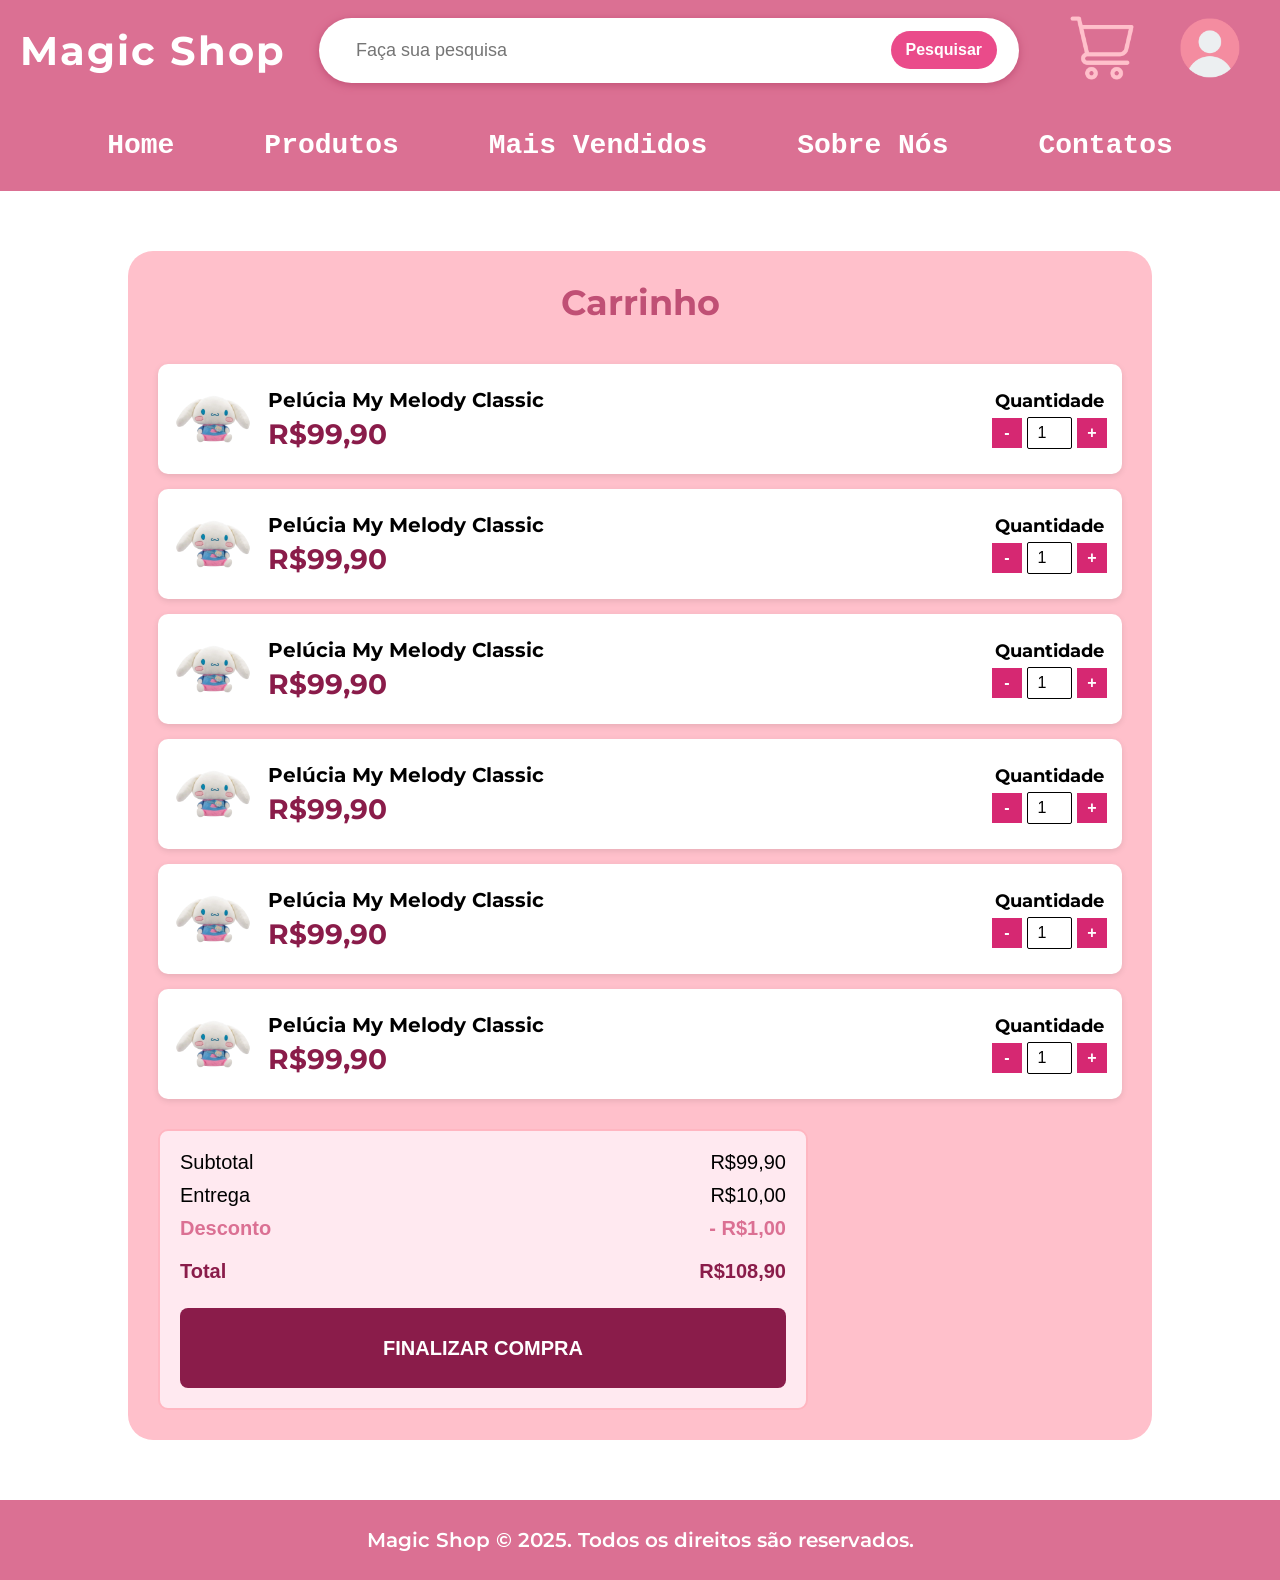
==== HTML/carrinho.html @ 6ffa8bc1 "update" ====
<!DOCTYPE html>
<html lang="pt-br">

<head>
    <meta charset="UTF-8" />
    <meta name="viewport" content="width=device-width, initial-scale=1.0" />
    <title>
        Magic Shop
    </title>
    <link rel="icon" type="image/x-icon" href="/img/fav-icon-my-melody.png" />

    <link rel="stylesheet" href="/style/style.css" />

    <link rel="preconnect" href="https://fonts.googleapis.com" />
    <link rel="preconnect" href="https://fonts.gstatic.com" crossorigin />
    <link
        href="https://fonts.googleapis.com/css2?family=Delius&family=Montserrat:ital,wght@0,100..900;1,100..900&family=Poiret+One&display=swap"
        rel="stylesheet" />
    <link rel="preconnect" href="https://fonts.googleapis.com" />
    <link rel="preconnect" href="https://fonts.gstatic.com" crossorigin />
    <link href="https://fonts.googleapis.com/css2?family=Alex+Brush&display=swap" rel="stylesheet" />
</head>

<body>
    <!------------Header----------------->
    <header>
        <h1>
            Magic Shop
        </h1>
        <form class="pesquisar">
            <input type="text" name="pesquisa" id="" placeholder="Faça sua pesquisa" />
            <button type="submit">
                Pesquisar
            </button>
        </form>
        <ul>
            <li>
                <a href="#">
                    <img src="/banco de imagens - Magic Shop/icones/icon-carrinho.png" alt="carrinho de compras" />
                </a>
            </li>
            <li>
                <a href="#">
                    <img src="/banco de imagens - Magic Shop/icones/icon-profile.png" alt="icone de perfil" />
                </a>
            </li>
        </ul>
    </header>
    <!------------------Nav-bar---------->
    <nav class="nav-bar">
        <ul>
            <li>
                <a href="/HTML/index.html">
                    Home
                </a>
            </li>
            <li>
                <a href="/HTML/produtos.html">
                    Produtos
                </a>
            </li>
            <li>
                <a href="#mais-vendidos">
                    Mais Vendidos
                </a>
            </li>
            <li>
                <a href="/HTML/sobre-nos.html">
                    Sobre Nós
                </a>
            </li>
            <li>
                <a href="/HTML/contate-nos.html">
                    Contatos
                </a>
            </li>
        </ul>
    </nav>

    <main>
        <section class="carrinho-container">

            <h2>
                Carrinho
            </h2>

            <ul class="lista-itens">
                <li class="item">
                    <img src="/banco de imagens - Magic Shop/Cinnamoroll/Cinnamoroll - Classic.png"
                        alt="Pelúcia My Melody Classic"/>
                    <div class="info">
                        <h3>
                            Pelúcia My Melody Classic
                        </h3>
                        <strong>R$99,90</strong>

                    </div>

                    <label>
                        Quantidade
                        <div class="quantidade">
                            <button>
                                -
                            </button>
                            <input type="number" value="1" min="1">
                            <button>
                                +
                            </button>
                        </div>
                    </label>
                </li>

                 <li class="item">
                    <img src="/banco de imagens - Magic Shop/Cinnamoroll/Cinnamoroll - Classic.png"
                        alt="Pelúcia My Melody Classic"/>
                    <div class="info">
                        <h3>
                            Pelúcia My Melody Classic
                        </h3>
                        <strong>R$99,90</strong>

                    </div>

                    <label>
                        Quantidade
                        <div class="quantidade">
                            <button>
                                -
                            </button>
                            <input type="number" value="1" min="1">
                            <button>
                                +
                            </button>
                        </div>
                    </label>
                </li>

                 <li class="item">
                    <img src="/banco de imagens - Magic Shop/Cinnamoroll/Cinnamoroll - Classic.png"
                        alt="Pelúcia My Melody Classic"/>
                    <div class="info">
                        <h3>
                            Pelúcia My Melody Classic
                        </h3>
                        <strong>R$99,90</strong>

                    </div>

                    <label>
                        Quantidade
                        <div class="quantidade">
                            <button>
                                -
                            </button>
                            <input type="number" value="1" min="1">
                            <button>
                                +
                            </button>
                        </div>
                    </label>
                </li>

                 <li class="item">
                    <img src="/banco de imagens - Magic Shop/Cinnamoroll/Cinnamoroll - Classic.png"
                        alt="Pelúcia My Melody Classic"/>
                    <div class="info">
                        <h3>
                            Pelúcia My Melody Classic
                        </h3>
                        <strong>R$99,90</strong>

                    </div>

                    <label>
                        Quantidade
                        <div class="quantidade">
                            <button>
                                -
                            </button>
                            <input type="number" value="1" min="1">
                            <button>
                                +
                            </button>
                        </div>
                    </label>
                </li>

                 <li class="item">
                    <img src="/banco de imagens - Magic Shop/Cinnamoroll/Cinnamoroll - Classic.png"
                        alt="Pelúcia My Melody Classic"/>
                    <div class="info">
                        <h3>
                            Pelúcia My Melody Classic
                        </h3>
                        <strong>R$99,90</strong>

                    </div>

                    <label>
                        Quantidade
                        <div class="quantidade">
                            <button>
                                -
                            </button>
                            <input type="number" value="1" min="1">
                            <button>
                                +
                            </button>
                        </div>
                    </label>
                </li>

                <li class="item">
                    <img src="/banco de imagens - Magic Shop/Cinnamoroll/Cinnamoroll - Classic.png"
                        alt="Pelúcia My Melody Classic"/>
                    <div class="info">
                        <h3>
                            Pelúcia My Melody Classic
                        </h3>
                        <strong>R$99,90</strong>

                    </div>

                    <label>
                        Quantidade
                        <div class="quantidade">
                            <button>
                                -
                            </button>
                            <input type="number" value="1" min="1">
                            <button>
                                +
                            </button>
                        </div>
                    </label>
                </li>

                
            </ul>

            <aside class="resumo">
                <p>Subtotal 
                    <span>
                        R$99,90
                    </span>
                </p>

                <p>
                    Entrega 
                    <span>
                        R$10,00
                    </span>
                </p>

                <p class="desconto">
                    Desconto 
                    <span>
                        - R$1,00
                    </span>
                </p>

                <p class="total">
                    Total 
                    <span>
                        R$108,90
                    </span>
                </p>

                <button class="finalizar">
                    FINALIZAR COMPRA
                </button>

            </aside>

        </section>
    </main>

        <footer class="all-pages-footer">
        <p>
            Magic Shop © 2025. Todos os direitos são reservados.
        </p>
    </footer>

</body>

</html>
---- style/style.css ----
/*==========Geral==============*/
html {
    scroll-behavior: smooth;
}

* {
    margin: 0;
    padding: 0;
    box-sizing: border-box;
}

/*==== Body ====*/
body {
    font-family: Arial, Helvetica, sans-serif;
    background-color: #ffffff;
}

/*=====Header=====*/
header {
    position: absolute;
    display: flex;
    justify-content: center;
    align-items: center;
    background-color: palevioletred;
    padding: 15px 20px;
    position: relative;
    height: 100px;
}

header h1 {
    color: white;
    font-size: 40px;
    letter-spacing: 2px;
    font-family: "Montserrat", sans-serif;
    margin: 0;
}

header img {
    width: 80px;
    height: 80px;
    object-fit: contain;
    transition: transform 0.3s;
}

header ul {
    display: flex;
    align-items: center;
    padding: 0;
    margin: 0;
    gap: 8px;
}

header li {
    list-style-type: none;
}

header a {
    display: inline-block;
    text-align: center;
    text-decoration: none;
    border-radius: 50px;
    transition: background-color 0.3s, color 0.3s, border-radius 0.3s;
    margin: 0 10px;
}

header form.pesquisar {
    display: flex;
    align-items: center;
    gap: 10px;
    padding: 10px 20px;
    border-radius: 50px;
    background-color: white;
    box-shadow: 0 2px 8px #c05075;
    width: 100%;
    max-width: 700px;
    margin: 0 auto;
}

.pesquisar label {
    margin-right: 10px;
    color: black;
}

.pesquisar input[type="text"] {
    flex: 1;
    padding: 10px 15px;
    border: 2px solid white;
    border-radius: 15px;
    font-size: 18px;
    outline: none;
    transition: border-color 0.3 ease;
}

.pesquisar input[type="text"]:focus {
    border-color: palevioletred;
}

.pesquisar button {
    color: white;
    font-weight: bold;
    font-size: 16px;
    cursor: pointer;
    padding: 10px 15px;
    margin: 2px;
    border-radius: 20px;
    background-color: #ea4b8a;
    border: #ea4b8a;
}

.pesquisar button:hover {
    background-color: #bc255c;
}

/*=====Nav-bar=============*/
.nav-bar {
    display: flex;
    justify-content: center;
    align-items: center;
    background-color: palevioletred;
    padding: 15px 20px;
    position: relative;
    font-family: 'Courier New', Courier, monospace;
}

.nav-bar ul {
    display: flex;
    justify-content: center;
    align-items: center;
    padding: 0;
    margin: 0;
    gap: 20px;
}

.nav-bar li {
    list-style-type: none;
}

.nav-bar a {
    display: inline-block;
    padding: 15px 25px;
    color: white;
    text-align: center;
    text-decoration: none;
    font-family: 'Courier New', Courier, monospace;
    font-size: 28px;
    font-weight: bold;
    border-radius: 50px;
    transition: background-color 0.3s, color 0.3s, border-radius 0.3s;
    margin: 0 10px;
}

.nav-bar a:hover {
    background-color: #bc255c;
    color: white;
    box-shadow: 0 4px 8px rgba(0, 0, 0, 0.2);
}

/*Article geral*/
article {
    flex: 3;
    align-items: center;
    text-align: center;
    margin: auto;
    padding: 20px;
}

/*=============Homepage=============================*/
.homepage-title {
    flex: 3;
    align-items: center;
    text-align: center;
    margin: 15px;
    padding: 15px;
}

.homepage-title h2 {
    text-align: center;
    color: #c05075;
    font-size: 45px;
    font-family: Snell Roundhand, cursive;
}

/*====================banner======================*/
.banner {
    background-color: #C05075;
    display: flex;
    align-items: center;
    justify-content: center;
    border-radius: 12px;
    display: flex;
    width: 1200px;
    height: 300px;
    margin: 30px auto;
}

.banner-content {
    text-align: center;
    color: #FFFFFF;
}

.titulo {
    font-family: "Alex Brush", cursive;
    font-size: 60px;
    line-height: 1.2;
}

.subtitulo {
    font-family: 'Alata', sans-serif;
    font-size: 32px;
    margin: 10px 0 30px 0;
}

.botao {
    display: inline-block;
    padding: 18px 36px;
    background-color: #FFFFFF;
    color: #000000;
    font-size: 24px;
    border-radius: 50px;
    text-decoration: none;
    font-family: 'Alata', sans-serif;
    transition: background-color 0.3s ease, transform 0.2s ease;
}

.botao:hover {
    background-color: #f0f0f0;
    transform: scale(1.05);
}

/*===============Produtos - Home ===========*/

.nossos-produtos {
    display: flex;
    gap: 10px;
    flex-wrap: nowrap;
    overflow-x: auto;
    margin-right: 70px;
    margin-left: 70px;
    margin-bottom: 20px auto;
}

.titulo-produtos {
    color: white;
    background-color: #ea4b8a;
    font-family: 'Franklin Gothic Medium', 'Arial Narrow', Arial, sans-serif;
    font-size: 35px;
    font-weight: 500;
    padding: 5px 40px;
    border: #ea4b8a 3px dashed;
    border-radius: 50px;
    text-align: center;
    letter-spacing: 2px;
    width: fit-content;
    margin: 2px auto;
    margin-bottom: 30px;
}

.card {
    border: 3px solid #FFC0CB;
    border-radius: 30px;
    width: 400px;
    height: 550px;
    padding: 15px;
    flex: 0 0 auto;
    text-align: center;
    background-color: #FFC0CB;
    margin-bottom: 15px;
}


.card img {
    width: auto;
    height: 280px;
    border-radius: 6px;
    margin-bottom: 10px;
}

.card h4 {
    font-size: 24px;
    margin: 10px 0 5px;
    color: black;
    font-family: 'Trebuchet MS';
    text-align: center;
    padding: 2px;
}


.card p {
    color: #ea4b8a;
    font-size: 36px;
    font-weight: bold;
    margin-bottom: 5px;
    font-family: Arial, Helvetica, sans-serif;
}

a {
    text-decoration: none;
    color: white;
}

.card button {
    font-size: 20px;
    font-weight: bold;
    display: inline-block;
    width: 80%;
    height: 47px;
    justify-content: center;
    margin: 5px 0;
    background-color: #BC255C;
    color: white;
    border: none;
    padding: 10px 20px;
    border-radius: 10px;
    cursor: pointer;
}


.card button:hover {
    background-color: #ea4b8a;
}

.arrow {
    border: none;
    background-color: #fff;
}

.arrow img {
    height: 150px;
    width: 150px;
    background-color: #fff;
}

.sessao-produtos {
    text-align: center;
    padding: 40px 0;
}

/*----------------------------Personagenss - homepage -------------------------*/
.personagens {
    padding: 80px 20px;
    text-align: center;
}

.titulo-personagens {
    font-size: 40px;
    margin-bottom: 40px;
    font-family: "Montserrat" sans-serif;
    color: #C05075;
}

.characters {
    display: flex;
    flex-wrap: wrap;
    justify-content: center;
    gap: 40px;
}

.character {
    display: flex;
    flex-direction: column;
    align-items: center;
}

.character img {
    width: auto;
    height: 250px;
    object-fit: cover;
    border-radius: 50px;
}

.nome-personagens {
    margin-top: 16px;
    font-size: 26px;
    color: #EA4B8A;
    transform: rotate(-1.15deg);
}

.nome-personagens a {
    color: inherit;
    text-decoration: none;
    display: inline-block;
    transition: color 0.2s;
}

.nome-personagens a:hover {
    transform: translateY(-6px);
}

/*----------------------Linhaaa-------------------------------*/
.linha-tracejada {
    border: none;
    border-top: 3px dashed #db7093;
    margin: 20px 0;
}

/*-------------------------About-us---------------------------------*/

.sobre-nos {
    display: flex;
    width: 100%;
    height: 600px;
    overflow: hidden;
    margin: 0 auto;
}


.sobre-nos-text {
    flex: 0 0 50%;
    background-color: #C05075;
    color: #fff;
    padding: 40px;
    box-sizing: border-box;
    display: flex;
    flex-direction: column;
    justify-content: center;
}

.sobre-nos-text h2 {
    font-family: 'Oleo Script', cursive;
    font-size: 48px;
    margin-bottom: 20px;
}

.sobre-nos-text p {
    font-family: 'Inter', sans-serif;
    font-size: 24px;
    line-height: 1.6;
}

.sobre-nos-imagem {
    flex: 0 0 50%;
}

.sobre-nos-imagem img {
    width: 100%;
    height: 100%;
    object-fit: cover;
    display: block;
}

.sobre-nos-text button {
    height: 50px;
    width: 250px;
    border-radius: 50px;
    align-items: center;
    justify-content: center;
    color: white;
    background-color: #bc255c;
    font-size: 20px;
    font-weight: bold;
    font-family: "montserrat";
    border: none;
    margin: 0 auto;
    margin-top: 20px;
}

.sobre-nos-text button:hover {
    background-color: #db7093;
}


/*--------------------------Responsividade--------------------------*/

/* Responsividade - Quando a tela for pequena, os elementos vão empilhar */
@media (max-width: 768px) {
    .container {
        flex-direction: column;
    }

    article,
    aside {
        width: 100%;
        margin-bottom: 20px;
    }
}

/* 



/*==================================================================*/
.botoes-categorias {
    display: flex;
    flex-wrap: wrap;
    gap: 1rem;
    margin-top: 20px;
}


/*==============================Tela produtos========================*/
.botoes-coloridos-categorias {
    display: flex;
    flex-wrap: wrap;
    gap: 25px;
    margin-top: 10px;
    justify-content: center;
}

.botoes-coloridos-categorias button {
    padding: 0.75rem 1.5rem;
    border: none;
    border-radius: 50px;
    font-family: "Montserrat" sans-serif;
    font-weight: bold;
    font-size: 24px;
    color: white;
    cursor: pointer;
    transition: transform 0.2s ease, box-shadow 0.3s ease;
}

.hello-kitty-button {
    background-color: #D6213B;
}

.my-melody-button {
    background-color: #EA4B8A;
}

.kuromi-button {
    background-color: #8260A2;
}

.cinnamoroll-button {
    background-color: #4CB5E8;
}

.pompompurin-button {
    background-color: #EEA33F;
}


.botoes-coloridos-categorias button:hover,
.botoes-coloridos-categorias button:focus {
    transform: scale(1.05);
    box-shadow: 0 0 10px rgba(0, 0, 0, 0.15);
    outline: none;
}

/*------------------------------------------------------*/

.our-products {
    color: #C05075;
    font-family: "Montserrat" sans-serif;
    font-size: 40px;
    text-align: left;
    margin-left: 20px;
    font-weight: bold;
    margin-bottom: 10px;
    /*distancia linha de baixo*/
    margin-top: 20px;
    /*distancia linha de cima */
    text-shadow: 1px 1px 2px #ffd1dc;
}

.categorias h3 {
    font-family: "Montserrat" sans-serif;
    font-size: 35px;
    font-weight: 600;
    color: #EA4B8A;
    text-align: center;
    letter-spacing: 0.5px;
    margin-bottom: 10px;
}


/*--------------------Hello Kitty-----------------------*/
.hello-kitty-title {
    color: white;
    background-color: #D6213B;
    font-family: Arial, Helvetica, sans-serif;
    font-size: 32px;
    font-weight: 500;
    padding: 6px 40px;
    border-radius: 50px;
    text-align: center;
    border: 3px dashed #D6213B;
    width: 357px;
    justify-content: center;
    height: 52px;
    margin: 2px auto;
    align-items: center;
    justify-content: center;
}


.produtos-kitty {
    display: flex;
    gap: 10px;
    flex-wrap: nowrap;
    overflow-x: auto;
    margin: 40px 70px;
    align-items: flex-start;
    position: relative;
    padding-top: 1px;
    scroll-behavior: smooth;
}

.card-hello-kitty {
    border: 3px solid #FFB2C9;
    border-radius: 30px;
    width: 400px;
    height: 600px;
    padding: 15px;
    flex: 0 0 auto;
    text-align: center;
    background-color: #FFB2C9;
    position: relative;
    transition: transform 0.3s ease;
    justify-content: center;
    align-items: center;
}

.card-hello-kitty img {
    width: 320px;
    height: 320px;
    border-radius: 6px;
    margin-bottom: 10px;
    object-fit: cover;
}


.card-hello-kitty h3 {
    font-size: 22px;
    color: black;
    font-weight: bold;
    font-family: "Montserrat";
    text-align: center;
    margin: 10px 0;
}

.card-hello-kitty p {
    color: #D6213B;
    font-size: 28px;
    font-weight: bold;
    margin-bottom: 5px;
    font-family: "Montserrat";
}

.card-hello-kitty button {
    font-size: 20px;
    font-weight: bold;
    display: inline-block;
    width: 80%;
    height: 50px;
    justify-content: center;
    text-align: center;
    margin: 7px 0;
    background-color: #D6213B;
    color: white;
    border: #D6213B;
    border-radius: 10px;
    cursor: pointer;
    letter-spacing: 1px;
    font-family: "Montserrat";
}

.card-hello-kitty button:hover {
    background-color: brown;
}

/*--------------My Melody------------------------*/
.my-melody-title {
    color: white;
    background-color: #EA4B8A;
    font-family: Arial, Helvetica, sans-serif;
    font-size: 32px;
    font-weight: 500;
    padding: 6px 40px;
    border-radius: 50px;
    text-align: center;
    border: 3px dashed #EA4B8A;
    width: 357px;
    justify-content: center;
    height: 52px;
    margin: 2px auto;
    align-items: center;
    justify-content: center;
}


.produtos-my-melody {
    display: flex;
    gap: 10px;
    flex-wrap: nowrap;
    overflow-x: auto;
    margin: 40px 70px;
    align-items: flex-start;
    position: relative;
    padding-top: 1px;
    scroll-behavior: smooth;
}

.card-my-melody {
    border: 3px solid #FFC0CB;
    border-radius: 30px;
    width: 400px;
    padding: 15px;
    flex: 0 0 auto;
    text-align: center;
    background-color: #FFC0CB;
    justify-content: center;
}

.card-my-melody img {
    width: auto;
    height: 320px;
    border-radius: 6px;
    margin-bottom: 10px;
}


.card-my-melody h3 {
    font-size: 24px;
    color: black;
    font-weight: bold;
    font-family: "Montserrat";
    text-align: center;
}

.card-my-melody p {
    color: #BC255C;
    font-size: 28px;
    font-weight: bold;
    margin-bottom: 5px;
    font-family: "Montserrat";
}

.card-my-melody button {
    font-size: 20px;
    font-weight: bold;
    display: inline-block;
    width: 80%;
    height: 50px;
    justify-content: center;
    text-align: center;
    margin: 7px 0;
    background-color: #BC255C;
    color: white;
    border: #BC255C;
    border-radius: 10px;
    cursor: pointer;
    letter-spacing: 1px;
    font-family: "Montserrat";
}

.card-my-melody button:hover {
    background-color: #5e2129;
}

/*-------------Kuromi-------------------------*/

.kuromi-title {
    color: white;
    background-color: #8260A2;
    font-family: Arial, Helvetica, sans-serif;
    font-size: 32px;
    font-weight: 500;
    padding: 6px 40px;
    border-radius: 50px;
    text-align: center;
    border: 3px dashed #8260A2;
    width: 357px;
    justify-content: center;
    height: 52px;
    margin: 2px auto;
    justify-content: center;
    align-items: center;
}


.produtos-kuromi {
    display: flex;
    gap: 10px;
    flex-wrap: nowrap;
    overflow-x: auto;
    margin: 40px 70px;
    align-items: flex-start;
    position: relative;
    padding-top: 1px;
    scroll-behavior: smooth;
}

.card-kuromi {
    border: 3px solid #CAC5ED;
    border-radius: 30px;
    width: 400px;
    padding: 15px;
    flex: 0 0 auto;
    text-align: center;
    background-color: #CAC5ED;
    justify-content: center;
}

.card-kuromi img {
    width: auto;
    height: 320px;
    border-radius: 6px;
    margin-bottom: 10px;
}


.card-kuromi h3 {
    font-size: 24px;
    color: black;
    font-weight: bold;
    font-family: "Montserrat";
    text-align: center;
}

.card-kuromi p {
    color: #8260A2;
    font-size: 28px;
    font-weight: bold;
    margin-bottom: 5px;
    font-family: "Montserrat";
}

.card-kuromi button {
    font-size: 20px;
    font-weight: bold;
    display: inline-block;
    width: 80%;
    height: 50px;
    justify-content: center;
    text-align: center;
    margin: 7px 0;
    background-color: #8260A2;
    color: white;
    border: #8260A2;
    border-radius: 10px;
    cursor: pointer;
    letter-spacing: 1px;
    font-family: "Montserrat";
}

.card-kuromi button:hover {
    background-color: #46295a;
}

/*-------------Cinnamoroll-------------------------*/

.cinnamoroll-title {
    color: white;
    background-color: #4CB5E8;
    font-family: Arial, Helvetica, sans-serif;
    font-size: 32px;
    font-weight: 500;
    padding: 6px 40px;
    border-radius: 50px;
    text-align: center;
    border: 3px dashed #4CB5E8;
    width: 357px;
    justify-content: center;
    height: 52px;
    margin: 2px auto;
    justify-content: center;
    align-items: center;
}


.produtos-cinnamoroll {
    display: flex;
    gap: 10px;
    flex-wrap: nowrap;
    overflow-x: auto;
    margin: 40px 70px;
    align-items: flex-start;
    position: relative;
    padding-top: 1px;
    scroll-behavior: smooth;
}

.card-cinnamoroll {
    border: 3px solid #C1E7F5;
    border-radius: 30px;
    width: 400px;
    padding: 15px;
    flex: 0 0 auto;
    text-align: center;
    background-color: #C1E7F5;
    justify-content: center;
}

.card-cinnamoroll img {
    width: auto;
    height: 320px;
    border-radius: 6px;
    margin-bottom: 10px;
}


.card-cinnamoroll h3 {
    font-size: 24px;
    color: black;
    font-weight: bold;
    font-family: "Montserrat";
    text-align: center;
}

.card-cinnamoroll p {
    color: #4CB5E8;
    font-size: 28px;
    font-weight: bold;
    margin-bottom: 5px;
    font-family: "Montserrat";
}

.card-cinnamoroll button {
    font-size: 20px;
    font-weight: bold;
    display: inline-block;
    width: 80%;
    height: 50px;
    justify-content: center;
    text-align: center;
    margin: 7px 0;
    background-color: #4CB5E8;
    color: white;
    border: #4CB5E8;
    border-radius: 10px;
    cursor: pointer;
    letter-spacing: 1px;
    font-family: "Montserrat";
}

.card-cinnamoroll button:hover {
    background-color: #00008B;
}

.sobre-nos a {
    text-decoration: none;
    color: white;
}

/*-------------Pompompurin-------------------------*/

.pompompurin-title {
    color: white;
    background-color: #EEA33F;
    font-family: Arial, Helvetica, sans-serif;
    font-size: 32px;
    font-weight: 500;
    padding: 6px 40px;
    border-radius: 50px;
    text-align: center;
    border: 3px dashed #EEA33F;
    width: 357px;
    justify-content: center;
    height: 52px;
    margin: 2px auto;
    align-items: center;
    justify-content: center;
}


.produtos-pompompurin {
    display: flex;
    gap: 10px;
    flex-wrap: nowrap;
    overflow-x: auto;
    margin: 40px 70px;
    align-items: flex-start;
    position: relative;
    padding-top: 1px;
    scroll-behavior: smooth;
}

.card-pompompurin {
    border: 3px solid #F6F2AF;
    border-radius: 30px;
    width: 400px;
    padding: 15px;
    flex: 0 0 auto;
    text-align: center;
    background-color: #F6F2AF;
    justify-content: center;
}

.card-pompompurin img {
    width: auto;
    height: 320px;
    border-radius: 6px;
    margin-bottom: 10px;
}


.card-pompompurin h3 {
    font-size: 24px;
    color: black;
    font-weight: bold;
    font-family: "Montserrat";
    text-align: center;
}

.card-pompompurin p {
    color: #965F37;
    font-size: 28px;
    font-weight: bold;
    margin-bottom: 5px;
    font-family: "Montserrat";
}

.card-pompompurin button {
    font-size: 20px;
    font-weight: bold;
    display: inline-block;
    width: 80%;
    height: 50px;
    justify-content: center;
    text-align: center;
    margin: 7px 0;
    background-color: #965F37;
    color: white;
    border: #965F37;
    border-radius: 10px;
    cursor: pointer;
    letter-spacing: 1px;
    font-family: "Montserrat";
}

.card-pompompurin button:hover {
    background-color: #422600;
}

/*--------------Heart Icon----------------------*/
.heart-icon {
    position: absolute;
    top: 20px;
    right: 20px;
    width: 40px;
    height: 40px;
    background-color: white;
    border-radius: 50%;
    display: flex;
    align-items: center;
    justify-content: center;
    font-size: 22px;
    color: #D6213B99;
    cursor: pointer;
    box-shadow: 0 2px 4px rgba(0, 0, 0, 0.1);
    transition: background-color 0.3s, color 0.3s;
    z-index: 5;
}

.card-hello-kitty:hover .heart-icon {
    background-color: white;
    color: #D6213B;
}

.card-kuromi:hover .heart-icon {
    background-color: white;
    color: #D6213B;
}

.card-my-melody:hover .heart-icon {
    background-color: white;
    color: #D6213B;
}

.card-cinnamoroll:hover .heart-icon {
    background-color: white;
    color: #D6213B;
}

.card-pompompurin:hover .heart-icon {
    background-color: white;
    color: #D6213B;
}

.heart-icon.active {
    background-color: white;
    color: #D6213B;
}


/*=================================================================*/
.all-pages-footer {
    display: flex;
    background-color: #DB7093;
    height: 80px;
    width: 100%;
    justify-content: center;
    align-items: center;
}

.all-pages-footer p {
    color: white;
    text-align: center;
    font-size: 20px;
    font-weight: 600;
    font-family: "Montserrat";
    margin: 0;

}

/*---------------------Sobre nós--------------------------*/
.sobre-nos-page-about {
    justify-content: center;
    align-items: center;
}

.sobre-nos-page-about h2 {
    text-align: center;
    font-size: 50px;
    justify-content: center;
    color: #BC255C;
    margin-top: 60px;


}

.sobre-nos-page-about p {
    margin-top: 20px;
    justify-content: center;
    align-items: center;
    color: black;
    font-size: 22px;
    font-family: "Montserrat";
    font-weight: 500;
    margin-left: 400px;
    margin-right: 400px;
}

.social-media-icons h3 {
    margin-top: 10px;
    text-align: center;
    font-family: "montserrat";
    color: #bc255c;
    margin-bottom: 30px;
    font-weight: 700;
    font-size: 35px;
}

.social-media-icons {
    text-align: center;
    padding: 40px 20px;
    background-color: #fff;
    font-family: Arial, sans-serif;
    margin-bottom: 30px;
}

.socials-row {
    display: flex;
    justify-content: center;
    gap: 50px;
}

.icon-text {
    display: flex;
    align-items: center;
    gap: 12px;
    font-size: 26px;
    color: black;
    cursor: pointer;
    transition: color 0.3s ease;
}

.icon-text i {
    font-size: 50px;
    color: gray;
    transition: color 0.3s ease;
}

.icon-text:nth-child(1) i {
    color: #E1306C;
}

/* Instagram */
.icon-text:nth-child(2) i {
    color: #1877F2;
}

/* Facebook */
.icon-text:nth-child(3) i {
    color: #1DA1F2;
}

/* Twitter */

.icon-text:hover {
    color: inherit;
}

.icon-text:hover i {
    color: inherit;
}

.social-media-icons img {
    margin-top: 20px;
}

/*---------------------------Contate-nos----------------------------------------*/
.contato {
    height: 63vh;
    width: 100%;
}


.contate-nos {
    display: block;
    flex-direction: column;
    width: 1200px;
    height: 700px;
    margin: 0 auto;
    background-color: #FFC0CB;
    border-radius: 10px;
    box-shadow: 0 4px 10px rgba(188, 37, 92, 0.15);
    padding: 30px 40px;
    box-sizing: border-box;
    margin: 120px auto;

    h3 {
        margin: 10px;
        text-align: center;
        font-size: 50px;
        font-weight: 700;
        text-align: center;
        color: #C05075;
    }

    .alinhamento {
        margin-left: 110px;
        margin-right: 100px;


    }
}

.contate-nos label {
    display: block;
    font-weight: 600;
    color: #C05075;
    margin-top: 14px;
    margin-bottom: 8px;
    font-size: 20px;
}


.contate-nos input[type="text"],
.contate-nos input[type="email"],
.contate-nos input[type="tel"],
.contate-nos textarea {
    width: 900px;
    padding: 12px 15px;
    border: 2px solid #bc255c;
    border-radius: 8px;
    font-size: 18px;
    color: #4b1d35;
    transition: border-color 0.3s ease;
    box-sizing: border-box;
    font-family: "Montserrat", sans-serif;
    justify-content: center;
}

.contate-nos button[type="submit"] {
    margin-top: 25px;
    width: 70%;
    height: 70px;
    padding: 15px 0;
    background-color: #bc255c;
    color: white;
    font-size: 1.2rem;
    font-weight: 700;
    border: none;
    border-radius: 8px;
    cursor: pointer;
    transition: background-color 0.3s ease;
    font-family: "Montserrat", sans-serif;
    margin-left: 140px;
    margin-right: 30px;
}

.contate-nos button[type="submit"]:hover {
    background-color: #a81f4a;
}

.small-page-footer {
    display: flex;
    background-color: #DB7093;
    height: 80px;
    width: 100%;
    justify-content: center;
    align-items: center;
    margin-top: 50px;
}

.small-page-footer p {
    color: white;
    text-align: center;
    font-size: 20px;
    font-weight: 600;
    font-family: "Montserrat";
    margin: 0;

}

/*---------------------------------------------------------------*/
.produto-desc {
    display: flex;
    align-items: flex-start;
    /* alinha tudo pelo topo */
    max-width: 70%;
    margin: 40px auto;
    border-radius: 8px;
    overflow: hidden;
    box-shadow: 0 4px 10px rgba(188, 37, 92, 0.15);
    padding: 20px;
    gap: 20px;
    text-align: left;
}

.desc-produto-imagem {
    width: 550px;
    flex-shrink: 0;
    border: 1px solid #EA4B8A;
}

.desc-produto-imagem img {
    width: 100%;
    height: auto;
    object-fit: contain;
    display: block;
}

.desc-produto-info {
    padding: 16px;
    flex: 1;
    display: flex;
    flex-direction: column;
    justify-content: flex-start;
    align-items: flex-start;
    text-align: left;
}

.desc-produto-title {
    color: #EA4B8A;
    font-family: "Montserrat", sans-serif;
    font-size: 35px;
    margin-bottom: 10px;
    border-bottom: 2px solid #EA4B8A;
    padding-bottom: 4px;

}

.desc-produtos-descricao {
    color: black;
    font-family: "Montserrat", sans-serif;
    font-size: 20px;
    line-height: 1.5;
    margin-bottom: 20px;
    margin-left: 0;
}

.desc-produtos-preco {
    font-family: "Montserrat", sans-serif;
    font-size: 35px;
    font-weight: bold;
    color: #d62872;
    margin-bottom: 20px;
    text-align: left;

}

.desc-produto-form {
    margin-top: auto;
}

.desc-produto-label {
    font-family: "Montserrat", sans-serif;
    font-weight: 600;
    color: #000;
    margin: 16px 0 8px 0;
    display: block;
}

.desc-produto-quantidade {
    display: flex;
    align-items: center;
    gap: 8px;
    margin-bottom: 20px;
}

.desc-produto-quantidade button {
    font-family: "Montserrat";
    background-color: #BC255C;
    color: white;
    border: none;
    width: 32px;
    height: 32px;
    font-size: 20px;
    border-radius: 2px;
    cursor: pointer;
    transition: background-color 0.2s ease;
}

.desc-produto-quantidade button:hover {
    background-color: #9e1f4e;
}

.desc-produto-quantidade input {
    width: 60px;
    padding: 6px;
    font-size: 16px;
    text-align: center;
    border: 1px solid #BC255C;
    border-radius: 4px;
}

.botao {
    width: 100%;
    padding: 13px;
    font-family: "Montserrat", sans-serif;
    font-weight: bold;
    font-size: 16px;
    text-align: center;
    border-radius: 6px;
    margin-bottom: 8px;
    cursor: pointer;
    border: none;
    transition: background-color 0.3s ease;
}

.desc-botao-comprar {
    background-color: #BC255C;
    color: white;
}

.desc-botao-comprar:hover {
    background-color: #a91e4f;
}

.desc-botao-carrinho {
    background-color: transparent;
    border: 1px solid #BC255C;
    color: #BC255C;
}

.desc-botao-carrinho:hover {
    background-color: white;
}

.itens-semelhantes-title {
    margin-top: 40px;
    text-align: left;
    margin-left: 40px;
    color: #EA4B8A;
    font-size: 36px;
    font-weight: bold;
    font-family: "Montserrat";
    margin-bottom: 40px;
}



/*==================================================*/
.carrinho-container {
    width: 80%;
    margin: 60px auto;
    padding: 30px;
    background-color: #FFC0CB;
    border-radius: 25px;
    display: flex;
    flex-wrap: wrap;
    justify-content: space-between;
    gap: 30px;
}

.carrinho-container h2 {
    font-family: "Montserrat";
    width: 100%;
    text-align: center;
    color: #C05075;
    font-size: 35px;
    font-weight: bold;
    margin-bottom: 10px;
}

.lista-itens {
    list-style: none;
    flex: 1 1 500px;
    display: flex;
    flex-direction: column;
    gap: 15px;
}

.item {
    background-color: white;
    display: flex;
    align-items: center;
    gap: 15px;
    padding: 15px;
    border-radius: 10px;
    box-shadow: 0 2px 6px rgba(0, 0, 0, 0.1);
}

.item img {
    width: 80px;
    height: 80px;
    object-fit: contain;
}

.item .info {
    flex-grow: 1;
}

.item h3 {
    font-family: "Montserrat";
    font-size: 20px;
    margin-bottom: 5px;
    color: black;
}

.item strong {
    font-family: "Montserrat";
    font-size: 28px;
    color: #8a1c4a;
}

.item label {
    text-align: center;
    display: flex;
    flex-direction: column;
    align-items: center;
    font-size: 18px;
    font-family: "Montserrat";
    font-weight: bold;
    color: black;
}

.quantidade {
    display: flex;
    align-items: center;
    gap: 5px;
    margin-top: 5px;
}

.quantidade button {
    background-color: #d62872;
    color: white;
    border: none;
    padding: 6px;
    border: 5px;
    font-weight: bold;
    width: 30px;
    height: 30px;
    font-size: 16px ;
}

.quantidade input {
    width: 45px;
    text-align: center;
    padding: 6px;
    border-radius: 2px;
    border: 1px solid black;
    font-size: 16px;
}

.resumo {
    flex: 1 1 1 280px;
    background-color: #ffe9f0;
    border: 2px solid #ffb6c1;
    padding: 20px;
    border-radius: 10px;
    display: flex;
    flex-direction: column;
    gap: 10px;
    width: 650px;
}

.resumo p {
    display: flex;
    justify-content: space-between;
    font-size: 20px;
    color: black;
}

.resumo .desconto {
    color: palevioletred;
    font-weight: bold;
}

.resumo .total {
    font-weight: bold;
    font-size: 20px;
    color: #8a1c4a;
    margin-top: 10px;
}

.finalizar {
    margin-top: 15px;
    padding: 14px;
    background-color: #8a1c4a;
    color: white;
    font-weight: bold;
    border: none;
    border-radius: 8px;
    cursor: pointer;
    font-size: 20px;
    transition: background-color 0.3s ease;
    height: 80px;
}

.finalizar:hover {
  background-color: #6b1538;
}
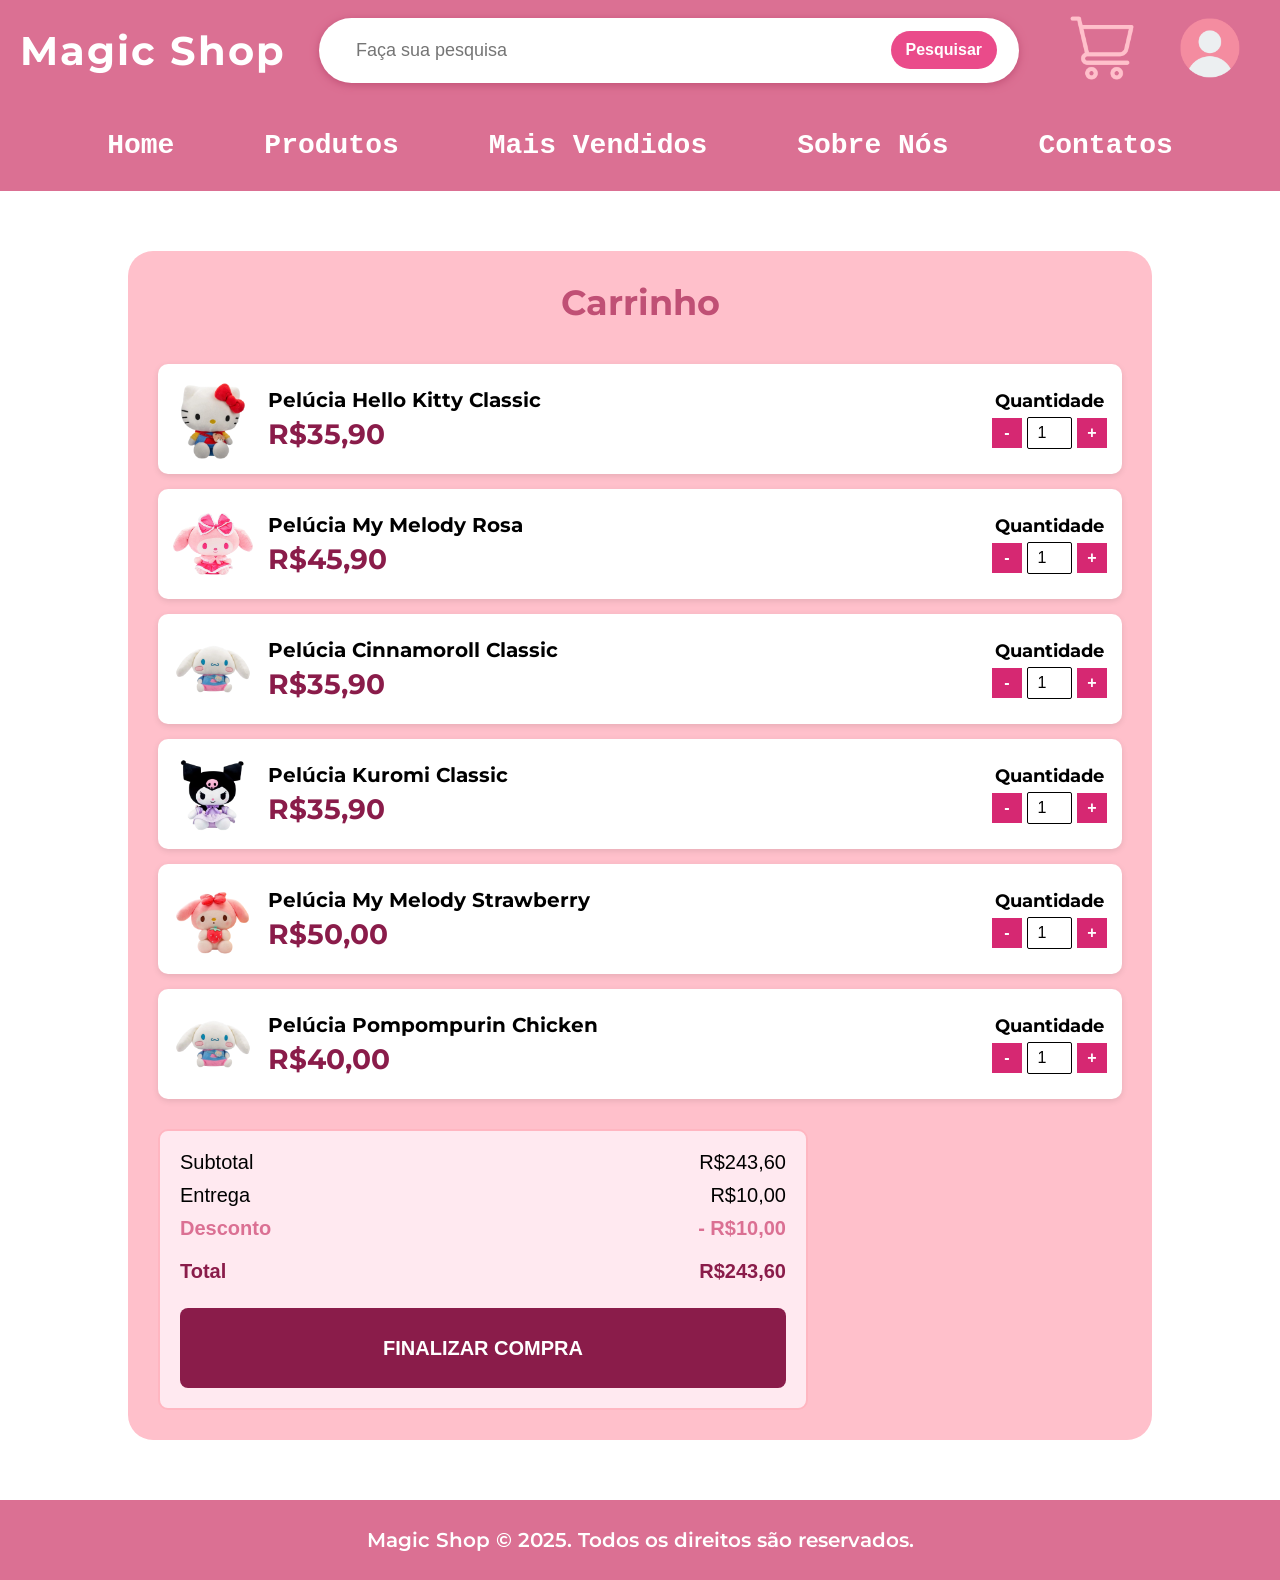
==== commit 0f4ff55a: "Update carrinho.html" ====
--- a/HTML/carrinho.html
+++ b/HTML/carrinho.html
@@ -86,113 +86,123 @@
 
             <ul class="lista-itens">
                 <li class="item">
+                    <img src="/banco de imagens - Magic Shop/Hello Kitty/Hello Kitty - Classic.png"
+                        alt="Pelúcia My Melody Classic"/>
+                    <div class="info">
+                        <h3>
+                            Pelúcia Hello Kitty Classic
+                        </h3>
+                        <strong>
+                            R$35,90
+                        </strong>
+
+                    </div>
+
+                    <label>
+                        Quantidade
+                        <div class="quantidade">
+                            <button>
+                                -
+                            </button>
+                            <input type="number" value="1" min="1">
+                            <button>
+                                +
+                            </button>
+                        </div>
+                    </label>
+                </li>
+
+                 <li class="item">
+                    <img src="/banco de imagens - Magic Shop/My Melody/My Melody - Rosa.png"
+                        alt="Pelúcia My Melody Classic"/>
+                    <div class="info">
+                        <h3>
+                            Pelúcia My Melody Rosa
+                        </h3>
+                        <strong>
+                            R$45,90
+                        </strong>
+
+                    </div>
+
+                    <label>
+                        Quantidade
+                        <div class="quantidade">
+                            <button>
+                                -
+                            </button>
+                            <input type="number" value="1" min="1">
+                            <button>
+                                +
+                            </button>
+                        </div>
+                    </label>
+                </li>
+
+                 <li class="item">
                     <img src="/banco de imagens - Magic Shop/Cinnamoroll/Cinnamoroll - Classic.png"
                         alt="Pelúcia My Melody Classic"/>
                     <div class="info">
                         <h3>
-                            Pelúcia My Melody Classic
-                        </h3>
-                        <strong>R$99,90</strong>
-
-                    </div>
-
-                    <label>
-                        Quantidade
-                        <div class="quantidade">
-                            <button>
-                                -
-                            </button>
-                            <input type="number" value="1" min="1">
-                            <button>
-                                +
-                            </button>
-                        </div>
-                    </label>
-                </li>
-
-                 <li class="item">
-                    <img src="/banco de imagens - Magic Shop/Cinnamoroll/Cinnamoroll - Classic.png"
-                        alt="Pelúcia My Melody Classic"/>
-                    <div class="info">
-                        <h3>
-                            Pelúcia My Melody Classic
-                        </h3>
-                        <strong>R$99,90</strong>
-
-                    </div>
-
-                    <label>
-                        Quantidade
-                        <div class="quantidade">
-                            <button>
-                                -
-                            </button>
-                            <input type="number" value="1" min="1">
-                            <button>
-                                +
-                            </button>
-                        </div>
-                    </label>
-                </li>
-
-                 <li class="item">
-                    <img src="/banco de imagens - Magic Shop/Cinnamoroll/Cinnamoroll - Classic.png"
-                        alt="Pelúcia My Melody Classic"/>
-                    <div class="info">
-                        <h3>
-                            Pelúcia My Melody Classic
-                        </h3>
-                        <strong>R$99,90</strong>
-
-                    </div>
-
-                    <label>
-                        Quantidade
-                        <div class="quantidade">
-                            <button>
-                                -
-                            </button>
-                            <input type="number" value="1" min="1">
-                            <button>
-                                +
-                            </button>
-                        </div>
-                    </label>
-                </li>
-
-                 <li class="item">
-                    <img src="/banco de imagens - Magic Shop/Cinnamoroll/Cinnamoroll - Classic.png"
-                        alt="Pelúcia My Melody Classic"/>
-                    <div class="info">
-                        <h3>
-                            Pelúcia My Melody Classic
-                        </h3>
-                        <strong>R$99,90</strong>
-
-                    </div>
-
-                    <label>
-                        Quantidade
-                        <div class="quantidade">
-                            <button>
-                                -
-                            </button>
-                            <input type="number" value="1" min="1">
-                            <button>
-                                +
-                            </button>
-                        </div>
-                    </label>
-                </li>
-
-                 <li class="item">
-                    <img src="/banco de imagens - Magic Shop/Cinnamoroll/Cinnamoroll - Classic.png"
-                        alt="Pelúcia My Melody Classic"/>
-                    <div class="info">
-                        <h3>
-                            Pelúcia My Melody Classic
-                        </h3>
-                        <strong>R$99,90</strong>
+                            Pelúcia Cinnamoroll Classic
+                        </h3>
+                        <strong>
+                            R$35,90
+                        </strong>
+
+                    </div>
+
+                    <label>
+                        Quantidade
+                        <div class="quantidade">
+                            <button>
+                                -
+                            </button>
+                            <input type="number" value="1" min="1">
+                            <button>
+                                +
+                            </button>
+                        </div>
+                    </label>
+                </li>
+
+                 <li class="item">
+                    <img src="/banco de imagens - Magic Shop/Kuromi/Kuromi - black classic with dress purple.png"
+                        alt="Pelúcia My Melody Classic"/>
+                    <div class="info">
+                        <h3>
+                            Pelúcia Kuromi Classic
+                        </h3>
+                        <strong>
+                            R$35,90
+                        </strong>
+
+                    </div>
+
+                    <label>
+                        Quantidade
+                        <div class="quantidade">
+                            <button>
+                                -
+                            </button>
+                            <input type="number" value="1" min="1">
+                            <button>
+                                +
+                            </button>
+                        </div>
+                    </label>
+                </li>
+
+                 <li class="item">
+                    <img src="/banco de imagens - Magic Shop/My Melody/My Melody - Morango.png"
+                        alt="Pelúcia My Melody Classic"/>
+                    <div class="info">
+                        <h3>
+                            Pelúcia My Melody Strawberry
+                        </h3>
+                        <strong>
+                            R$50,00
+                        </strong>
 
                     </div>
 
@@ -215,9 +225,11 @@
                         alt="Pelúcia My Melody Classic"/>
                     <div class="info">
                         <h3>
-                            Pelúcia My Melody Classic
-                        </h3>
-                        <strong>R$99,90</strong>
+                            Pelúcia Pompompurin Chicken
+                        </h3>
+                        <strong>
+                            R$40,00
+                        </strong>
 
                     </div>
 
@@ -241,7 +253,7 @@
             <aside class="resumo">
                 <p>Subtotal 
                     <span>
-                        R$99,90
+                        R$243,60
                     </span>
                 </p>
 
@@ -255,14 +267,14 @@
                 <p class="desconto">
                     Desconto 
                     <span>
-                        - R$1,00
+                        - R$10,00
                     </span>
                 </p>
 
                 <p class="total">
                     Total 
                     <span>
-                        R$108,90
+                        R$243,60
                     </span>
                 </p>
 
@@ -283,4 +295,4 @@
 
 </body>
 
-</html>+</html>
